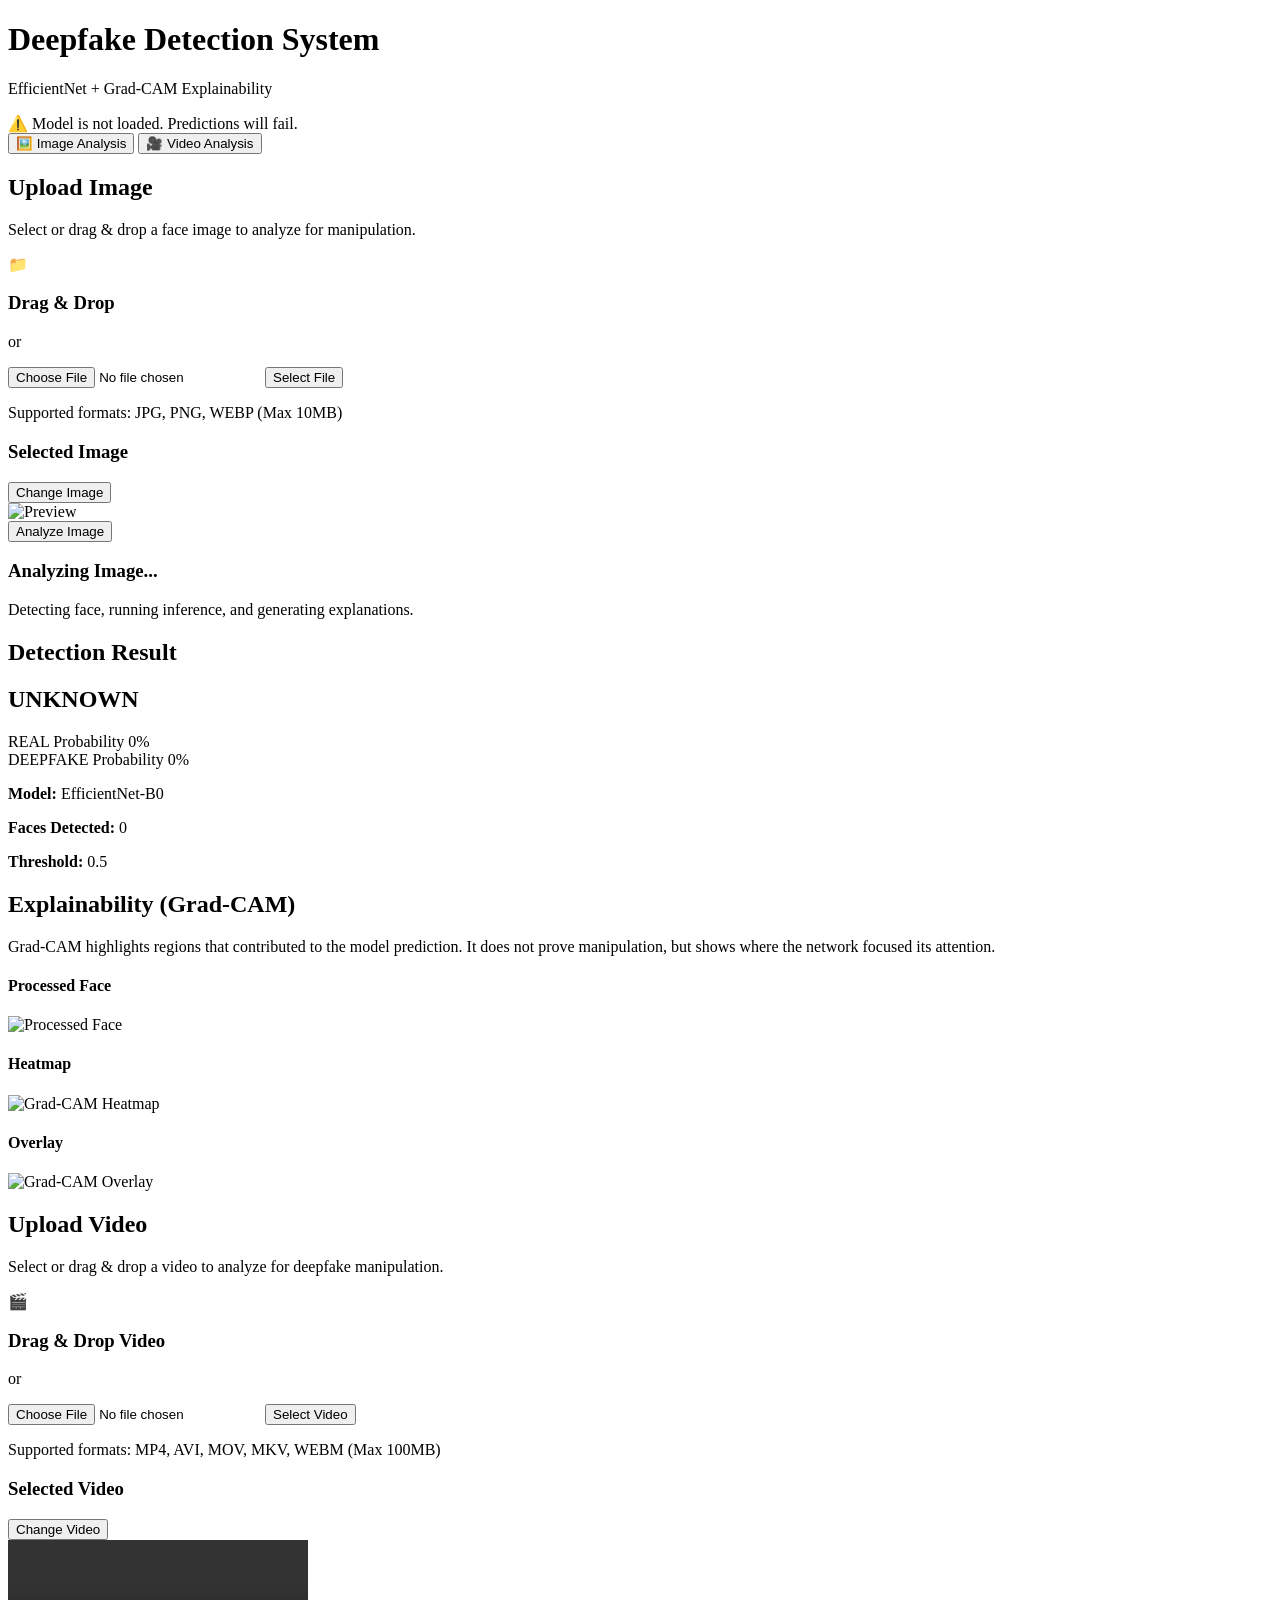
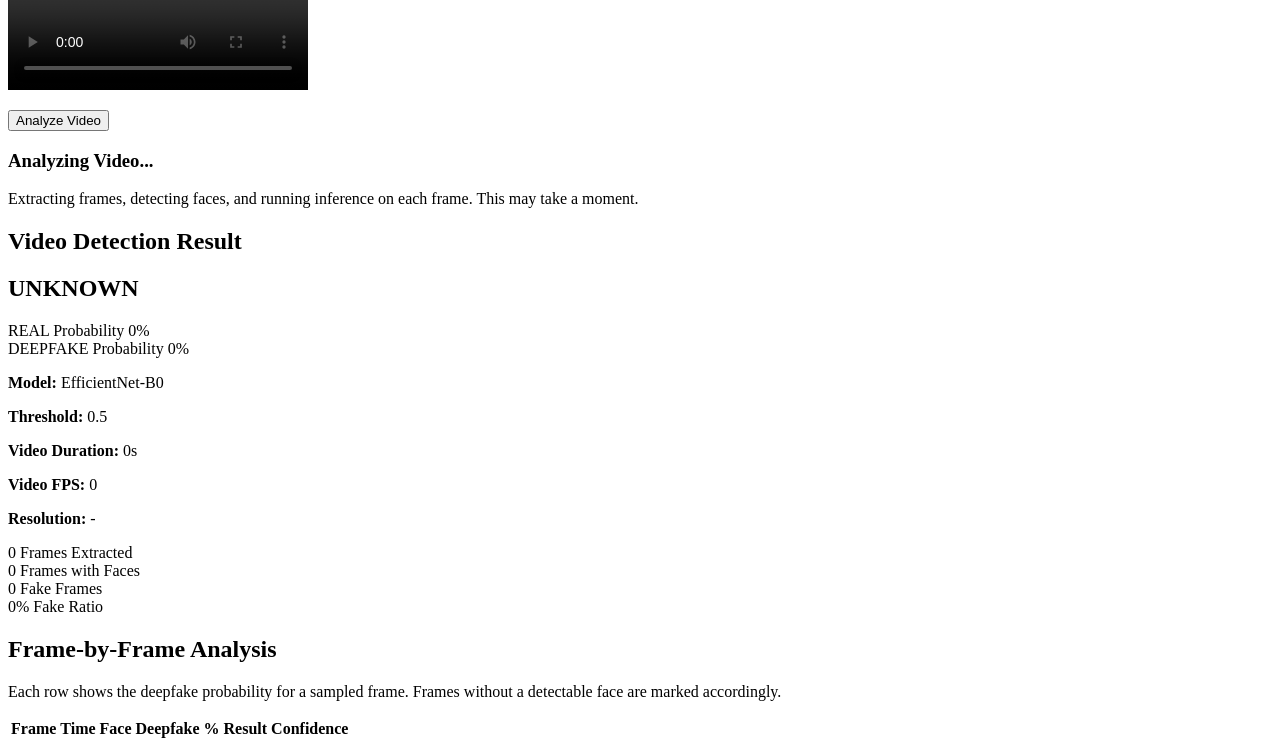
==== app/templates/index.html @ f2c44e5f "Initial commit: Production Deepfake AI Detection & Video Analysis Platform" ====
<!DOCTYPE html>
<html lang="en">
<head>
    <meta charset="UTF-8">
    <meta name="viewport" content="width=device-width, initial-scale=1.0">
    <title>Deepfake Detection System</title>
    <link rel="stylesheet" href="/static/css/style.css">
</head>
<body>
    <header class="app-header">
        <div class="container">
            <h1>Deepfake Detection System</h1>
            <p class="subtitle">EfficientNet + Grad-CAM Explainability</p>
        </div>
    </header>

    <main class="container main-content">
        <!-- Status / Error Messages -->
        <div id="message-container" class="message hidden"></div>
        <div id="system-status" class="system-status hidden">
            <span class="status-icon">⚠️</span>
            <span id="system-status-msg">Model is not loaded. Predictions will fail.</span>
        </div>

        <!-- Mode Tabs -->
        <div class="mode-tabs">
            <button class="tab-btn active" data-mode="image" onclick="switchMode('image')">
                🖼️ Image Analysis
            </button>
            <button class="tab-btn" data-mode="video" onclick="switchMode('video')">
                🎥 Video Analysis
            </button>
        </div>

        <!-- ==================== IMAGE MODE ==================== -->
        <div id="image-mode" class="mode-content active">
            <!-- Upload Section -->
            <section id="upload-section" class="card">
                <h2>Upload Image</h2>
                <p>Select or drag & drop a face image to analyze for manipulation.</p>
                
                <div id="drop-zone" class="drop-zone">
                    <div class="drop-zone-content">
                        <span class="icon">📁</span>
                        <h3>Drag & Drop</h3>
                        <p>or</p>
                        <input type="file" id="file-input" accept="image/jpeg, image/png, image/webp" class="hidden">
                        <button class="btn btn-primary" onclick="document.getElementById('file-input').click()">Select File</button>
                        <p class="format-info">Supported formats: JPG, PNG, WEBP (Max 10MB)</p>
                    </div>
                </div>

                <!-- Preview -->
                <div id="preview-container" class="hidden">
                    <div class="preview-header">
                        <h3>Selected Image</h3>
                        <button id="btn-reset" class="btn btn-secondary btn-sm">Change Image</button>
                    </div>
                    <img id="image-preview" src="" alt="Preview">
                    <div class="actions">
                        <button id="btn-analyze" class="btn btn-primary btn-large">Analyze Image</button>
                    </div>
                </div>
            </section>

            <!-- Loading State -->
            <section id="loading-section" class="card hidden">
                <div class="loader-container">
                    <div class="spinner"></div>
                    <h3>Analyzing Image...</h3>
                    <p>Detecting face, running inference, and generating explanations.</p>
                </div>
            </section>

            <!-- Results Section -->
            <section id="results-section" class="hidden">
                <!-- Prediction Card -->
                <div class="card result-card">
                    <h2>Detection Result</h2>
                    
                    <div class="prediction-banner" id="prediction-banner">
                        <h1 id="prediction-label">UNKNOWN</h1>
                    </div>

                    <div class="probabilities-container">
                        <div class="prob-row">
                            <span>REAL Probability</span>
                            <span id="prob-real-text">0%</span>
                        </div>
                        <div class="prob-bar-container">
                            <div id="prob-real-bar" class="prob-bar prob-bar-real"></div>
                        </div>

                        <div class="prob-row">
                            <span>DEEPFAKE Probability</span>
                            <span id="prob-fake-text">0%</span>
                        </div>
                        <div class="prob-bar-container">
                            <div id="prob-fake-bar" class="prob-bar prob-bar-fake"></div>
                        </div>
                    </div>

                    <div class="meta-info">
                        <p><strong>Model:</strong> <span id="meta-model">EfficientNet-B0</span></p>
                        <p><strong>Faces Detected:</strong> <span id="meta-faces">0</span></p>
                        <p><strong>Threshold:</strong> <span id="meta-threshold">0.5</span></p>
                    </div>
                    
                    <div id="warnings-container" class="warnings hidden"></div>
                </div>

                <!-- Explainability Card -->
                <div class="card explain-card">
                    <h2>Explainability (Grad-CAM)</h2>
                    <div class="explain-note">
                        <p>Grad-CAM highlights regions that contributed to the model prediction. It does not prove manipulation, but shows where the network focused its attention.</p>
                    </div>

                    <div class="visualizations-grid">
                        <div class="vis-item">
                            <h4>Processed Face</h4>
                            <div class="img-wrapper">
                                <img id="img-face" src="" alt="Processed Face">
                            </div>
                        </div>
                        <div class="vis-item">
                            <h4>Heatmap</h4>
                            <div class="img-wrapper">
                                <img id="img-heatmap" src="" alt="Grad-CAM Heatmap">
                            </div>
                        </div>
                        <div class="vis-item">
                            <h4>Overlay</h4>
                            <div class="img-wrapper">
                                <img id="img-overlay" src="" alt="Grad-CAM Overlay">
                            </div>
                        </div>
                    </div>
                </div>
            </section>
        </div>

        <!-- ==================== VIDEO MODE ==================== -->
        <div id="video-mode" class="mode-content">
            <!-- Video Upload Section -->
            <section id="video-upload-section" class="card">
                <h2>Upload Video</h2>
                <p>Select or drag & drop a video to analyze for deepfake manipulation.</p>
                
                <div id="video-drop-zone" class="drop-zone">
                    <div class="drop-zone-content">
                        <span class="icon">🎬</span>
                        <h3>Drag & Drop Video</h3>
                        <p>or</p>
                        <input type="file" id="video-file-input" accept="video/mp4,video/avi,video/quicktime,video/x-matroska,video/webm" class="hidden">
                        <button class="btn btn-primary" onclick="document.getElementById('video-file-input').click()">Select Video</button>
                        <p class="format-info">Supported formats: MP4, AVI, MOV, MKV, WEBM (Max 100MB)</p>
                    </div>
                </div>

                <!-- Video Preview -->
                <div id="video-preview-container" class="hidden">
                    <div class="preview-header">
                        <h3>Selected Video</h3>
                        <button id="btn-video-reset" class="btn btn-secondary btn-sm">Change Video</button>
                    </div>
                    <video id="video-preview" controls style="max-width: 100%; max-height: 400px; border-radius: var(--radius); box-shadow: var(--shadow-sm); margin-bottom: 1rem;"></video>
                    <div class="actions">
                        <button id="btn-video-analyze" class="btn btn-primary btn-large">Analyze Video</button>
                    </div>
                </div>
            </section>

            <!-- Video Loading State -->
            <section id="video-loading-section" class="card hidden">
                <div class="loader-container">
                    <div class="spinner"></div>
                    <h3>Analyzing Video...</h3>
                    <p>Extracting frames, detecting faces, and running inference on each frame. This may take a moment.</p>
                    <div id="video-progress-bar" class="progress-bar-container" style="margin-top: 1rem;">
                        <div class="progress-bar-track">
                            <div id="video-progress-fill" class="progress-bar-fill"></div>
                        </div>
                    </div>
                </div>
            </section>

            <!-- Video Results Section -->
            <section id="video-results-section" class="hidden">
                <!-- Overall Prediction Card -->
                <div class="card result-card">
                    <h2>Video Detection Result</h2>
                    
                    <div class="prediction-banner" id="video-prediction-banner">
                        <h1 id="video-prediction-label">UNKNOWN</h1>
                    </div>

                    <div class="probabilities-container">
                        <div class="prob-row">
                            <span>REAL Probability</span>
                            <span id="video-prob-real-text">0%</span>
                        </div>
                        <div class="prob-bar-container">
                            <div id="video-prob-real-bar" class="prob-bar prob-bar-real"></div>
                        </div>

                        <div class="prob-row">
                            <span>DEEPFAKE Probability</span>
                            <span id="video-prob-fake-text">0%</span>
                        </div>
                        <div class="prob-bar-container">
                            <div id="video-prob-fake-bar" class="prob-bar prob-bar-fake"></div>
                        </div>
                    </div>

                    <div class="meta-info">
                        <p><strong>Model:</strong> <span id="video-meta-model">EfficientNet-B0</span></p>
                        <p><strong>Threshold:</strong> <span id="video-meta-threshold">0.5</span></p>
                        <p><strong>Video Duration:</strong> <span id="video-meta-duration">0s</span></p>
                        <p><strong>Video FPS:</strong> <span id="video-meta-fps">0</span></p>
                        <p><strong>Resolution:</strong> <span id="video-meta-resolution">-</span></p>
                    </div>

                    <div class="video-stats">
                        <div class="stat-item">
                            <span class="stat-value" id="video-stat-total-frames">0</span>
                            <span class="stat-label">Frames Extracted</span>
                        </div>
                        <div class="stat-item">
                            <span class="stat-value" id="video-stat-faces-found">0</span>
                            <span class="stat-label">Frames with Faces</span>
                        </div>
                        <div class="stat-item">
                            <span class="stat-value" id="video-stat-fake-frames">0</span>
                            <span class="stat-label">Fake Frames</span>
                        </div>
                        <div class="stat-item">
                            <span class="stat-value" id="video-stat-fake-ratio">0%</span>
                            <span class="stat-label">Fake Ratio</span>
                        </div>
                    </div>
                    
                    <div id="video-warnings-container" class="warnings hidden"></div>
                </div>

                <!-- Frame-by-Frame Analysis Card -->
                <div class="card">
                    <h2>Frame-by-Frame Analysis</h2>
                    <div class="explain-note">
                        <p>Each row shows the deepfake probability for a sampled frame. Frames without a detectable face are marked accordingly.</p>
                    </div>
                    <div id="frame-results-container" class="frame-results-table-container">
                        <table class="frame-results-table">
                            <thead>
                                <tr>
                                    <th>Frame</th>
                                    <th>Time</th>
                                    <th>Face</th>
                                    <th>Deepfake %</th>
                                    <th>Result</th>
                                    <th>Confidence</th>
                                </tr>
                            </thead>
                            <tbody id="frame-results-tbody">
                            </tbody>
                        </table>
                    </div>
                </div>
            </section>
        </div>
    </main>

    <script src="/static/js/app.js"></script>
</body>
</html>
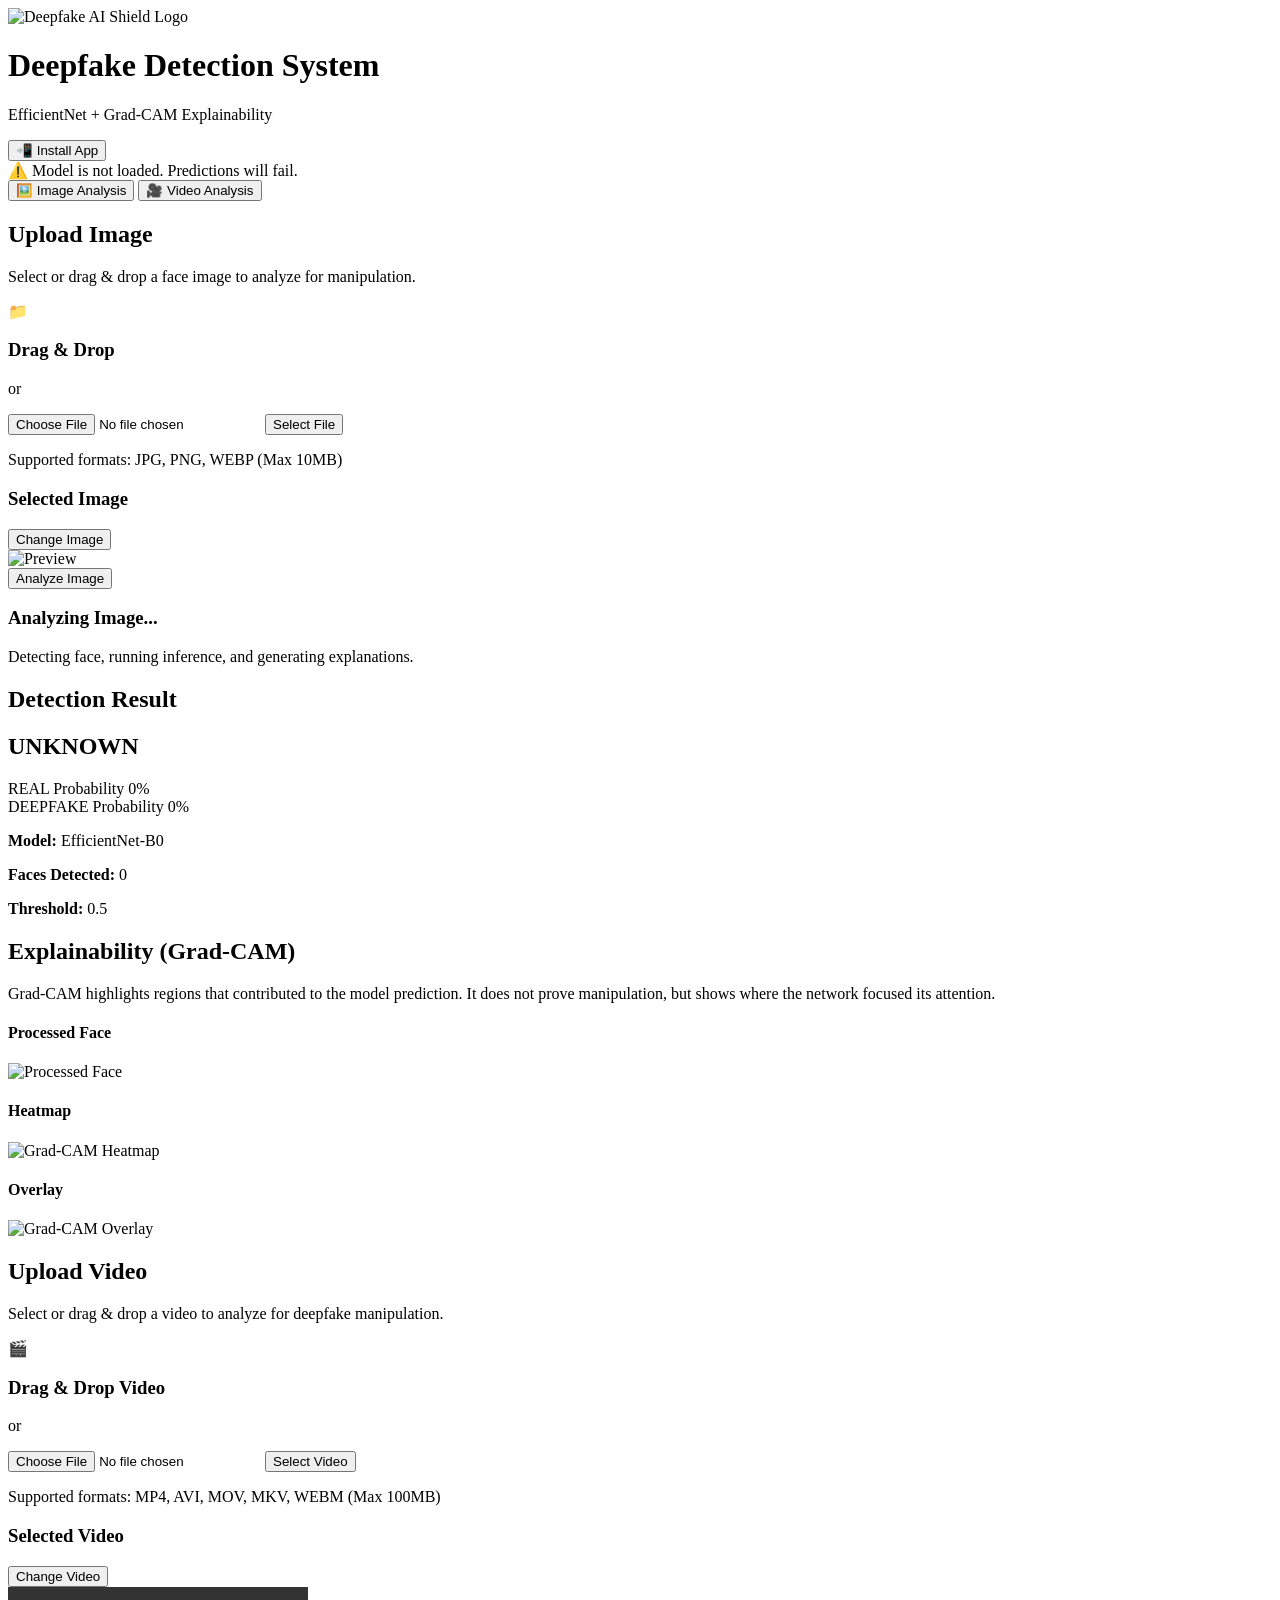
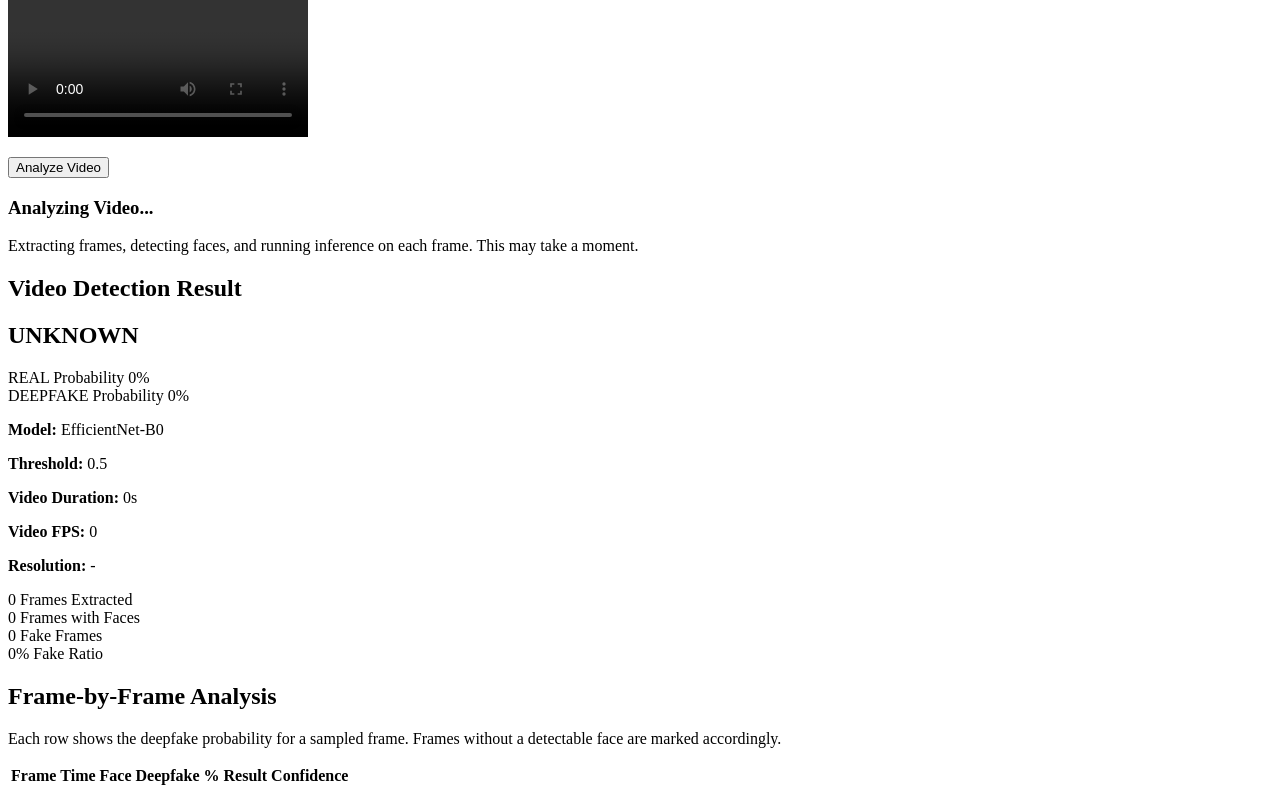
==== commit 94ed5aaf: "Enable full PWA support for Android installation with Service Worker, Web Manifest, and creative AI " ====
--- a/app/templates/index.html
+++ b/app/templates/index.html
@@ -4,13 +4,33 @@
     <meta charset="UTF-8">
     <meta name="viewport" content="width=device-width, initial-scale=1.0">
     <title>Deepfake Detection System</title>
+    
+    <!-- PWA Manifest & Mobile Meta Tags -->
+    <link rel="manifest" href="/manifest.json">
+    <meta name="theme-color" content="#0b0f19">
+    <meta name="mobile-web-app-capable" content="yes">
+    <meta name="apple-mobile-web-app-capable" content="yes">
+    <meta name="apple-mobile-web-app-status-bar-style" content="black-translucent">
+    <meta name="apple-mobile-web-app-title" content="Deepfake AI">
+    <link rel="icon" type="image/png" href="/static/icons/favicon.png">
+    <link rel="apple-touch-icon" href="/static/icons/icon-192.png">
+
     <link rel="stylesheet" href="/static/css/style.css">
 </head>
 <body>
     <header class="app-header">
-        <div class="container">
-            <h1>Deepfake Detection System</h1>
-            <p class="subtitle">EfficientNet + Grad-CAM Explainability</p>
+        <div class="container header-container">
+            <div class="brand-wrapper">
+                <img src="/static/logo.svg" alt="Deepfake AI Shield Logo" class="app-logo">
+                <div>
+                    <h1>Deepfake Detection System</h1>
+                    <p class="subtitle">EfficientNet + Grad-CAM Explainability</p>
+                </div>
+            </div>
+            <!-- In-App Install PWA Button (Android / Desktop) -->
+            <button id="btn-install-pwa" class="btn btn-install hidden" title="Install as Android App">
+                <span>📲</span> Install App
+            </button>
         </div>
     </header>
 
@@ -270,6 +290,21 @@
         </div>
     </main>
 
+    <!-- Configure Render Backend API URL for separated frontend deployments -->
+    <script>
+        window.API_BASE_URL = window.API_BASE_URL || "";
+    </script>
     <script src="/static/js/app.js"></script>
+
+    <!-- Register PWA Service Worker -->
+    <script>
+        if ('serviceWorker' in navigator) {
+            window.addEventListener('load', () => {
+                navigator.serviceWorker.register('/sw.js', { scope: '/' })
+                    .then(reg => console.log('PWA ServiceWorker registered with scope:', reg.scope))
+                    .catch(err => console.error('PWA ServiceWorker registration failed:', err));
+            });
+        }
+    </script>
 </body>
 </html>
